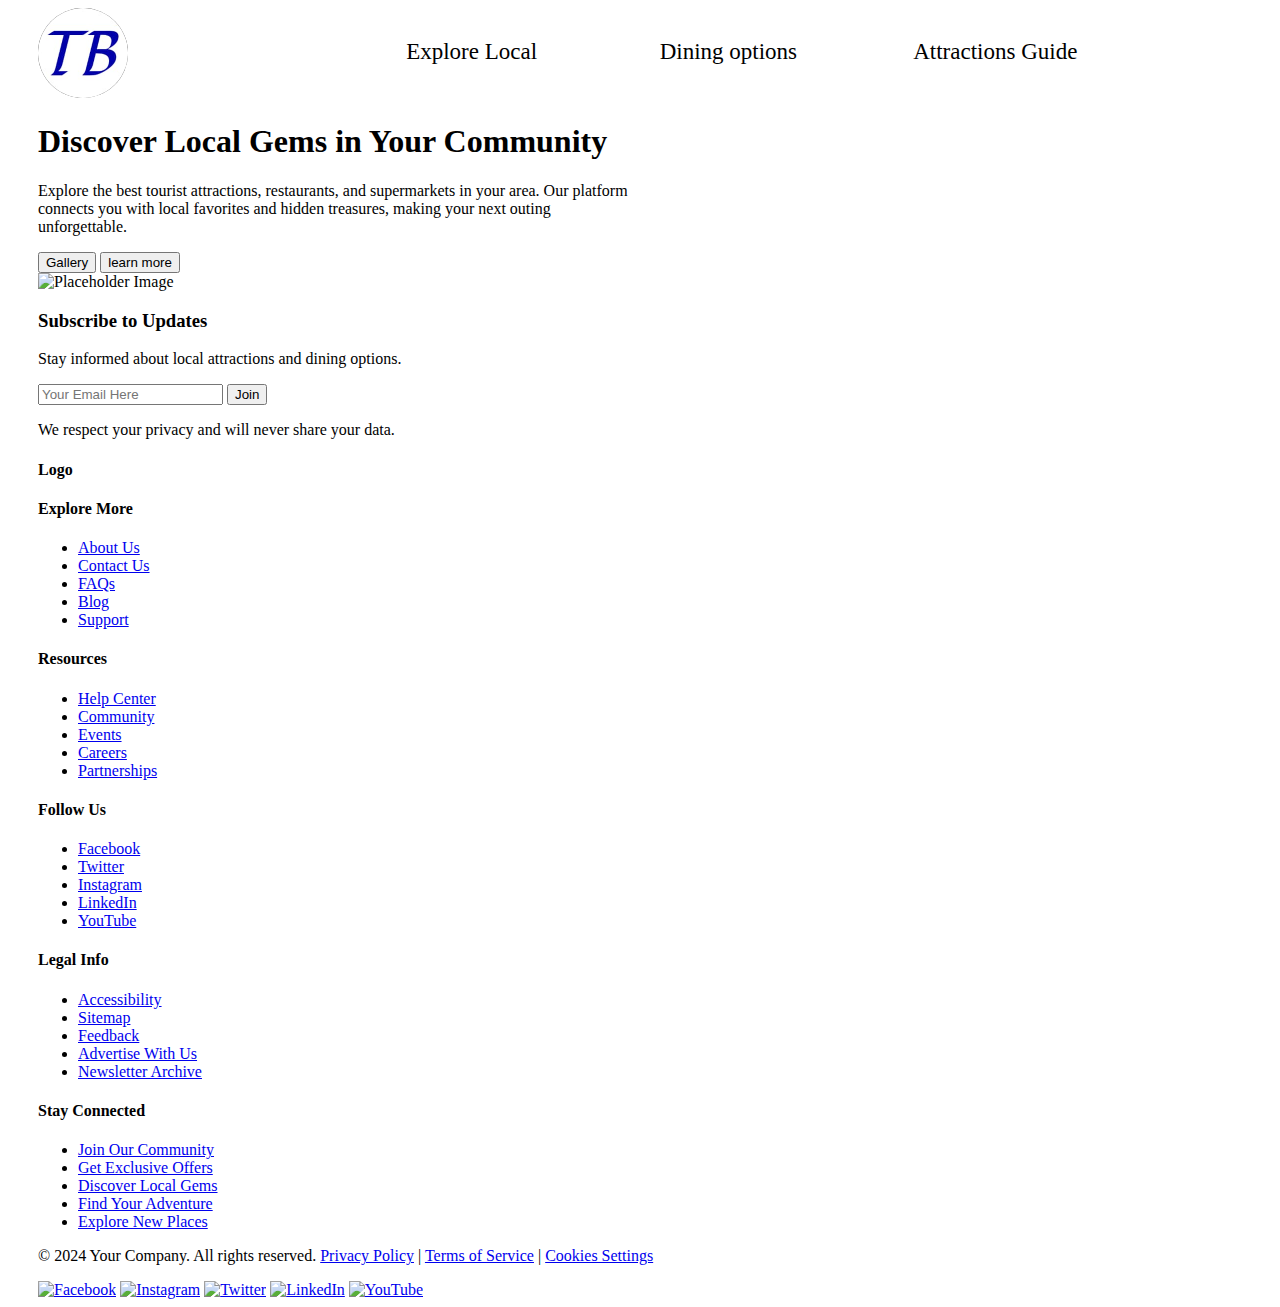
==== page2.html @ 70635975 "the page two" ====
<!DOCTYPE html>
<html lang="en">
<head>
    <meta charset="UTF-8">
    <meta name="viewport" content="width=device-width, initial-scale=1.0">
    <title>Document</title>
    <link rel="stylesheet" href="style.css">
</head>
    <header>
        <div class="logodiv"><img class="logo" src="projectlogo.jpg" alt=""></div>
        
            <nav class="nav">
                <ul class="navul">
                    <li class="navli"><a class="navAnchor"href="">Explore Local  </a></li>
                    <li class="navli"><a class="navAnchor"href="">Dining options </a></li>
                    <li class="navli"><a class="navAnchor"href="">Attractions Guide</a></li>
                    
                </ul>
                
            </nav>
        
    </header>
    <!--section2-->
     <section class="Section2">
        <main>

            <div class="div1">
              <h1>Discover Local Gems in Your Community</h1>
            </div>
             <div class="div1">
             <p>
                Explore the best tourist attractions, restaurants, and supermarkets in your area. 
                 Our platform connects you with local favorites and hidden treasures, making your next outing unforgettable.
             </p>
                            <!-- Buttons -->
         <div class="buttons">
            <button class="btn1">Gallery</button>
            <button class="btn2">learn more</button>
          </div> 

       </div>
        </main>






      
</div>
        <!-- Placeholder Image -->
        <div class="imagepag2">
            <!-- The actual image -->
            <img  class="placeholder"  src="images/BaeCation websitepics/frontpicture2.jpeg" alt="Placeholder Image">
        </div>
    </section>


    <footer>
        <div class="subscribe">
            <h3>Subscribe to Updates</h3>
            <p>Stay informed about local attractions and dining options.</p>
            <div class="email-subscribe">
                <input type="email" placeholder="Your Email Here" />
                <button>Join</button>
            </div>
            <p class="privacy-text">We respect your privacy and will never share your data.</p>
        </div>
        <div class="footer-content">
            <div class="footer-column">
                <h4>Logo</h4>
            </div>
            <div class="footer-column">
                <h4>Explore More</h4>
                <ul>
                    <li><a href="#">About Us</a></li>
                    <li><a href="#">Contact Us</a></li>
                    <li><a href="#">FAQs</a></li>
                    <li><a href="#">Blog</a></li>
                    <li><a href="#">Support</a></li>
                </ul>
            </div>
            <div class="footer-column">
                <h4>Resources</h4>
                <ul>
                    <li><a href="#">Help Center</a></li>
                    <li><a href="#">Community</a></li>
                    <li><a href="#">Events</a></li>
                    <li><a href="#">Careers</a></li>
                    <li><a href="#">Partnerships</a></li>
                </ul>
            </div>
            <div class="footer-column">
                <h4>Follow Us</h4>
                <ul>
                    <li><a href="#">Facebook</a></li>
                    <li><a href="#">Twitter</a></li>
                    <li><a href="#">Instagram</a></li>
                    <li><a href="#">LinkedIn</a></li>
                    <li><a href="#">YouTube</a></li>
                </ul>
            </div>
            <div class="footer-column">
                <h4>Legal Info</h4>
                <ul>
                    <li><a href="#">Accessibility</a></li>
                    <li><a href="#">Sitemap</a></li>
                    <li><a href="#">Feedback</a></li>
                    <li><a href="#">Advertise With Us</a></li>
                    <li><a href="#">Newsletter Archive</a></li>
                </ul>
            </div>
            <div class="footer-column">
                <h4>Stay Connected</h4>
                <ul>
                    <li><a href="#">Join Our Community</a></li>
                    <li><a href="#">Get Exclusive Offers</a></li>
                    <li><a href="#">Discover Local Gems</a></li>
                    <li><a href="#">Find Your Adventure</a></li>
                    <li><a href="#">Explore New Places</a></li>
                </ul>
            </div>
        </div>
        <div class="footer-bottom">
            <p>&copy; 2024 Your Company. All rights reserved. 
                <a href="#">Privacy Policy</a> | 
                <a href="#">Terms of Service</a> | 
                <a href="#">Cookies Settings</a>
            </p>
            <div class="social-icons">
                <a href="#"><img src="images/BaeCation websitepics/icons8-facebook-50.png" alt="Facebook"></a>
                <a href="#"><img src="images/BaeCation websitepics/icons8-instagram-50.png" alt="Instagram"></a>
                <a href="#"><img src="images/BaeCation websitepics/icons8-x-50.png" alt="Twitter"></a>
                <a href="#"><img src="images/BaeCation websitepics/icons8-linkedin-50.png" alt="LinkedIn"></a>
                <a href="#"><img src="images/BaeCation websitepics/icons8-youtube-50.png" alt="YouTube"></a>
            </div>
        </div>
    </footer>
    
</body>
</html>
---- style.css ----
.logo{
    border-radius: 50%;
}
body{
    padding: 0px 30px;
    
}
.navAnchor{
    text-decoration: none;
    color: black;
    font-size: 23px;
}
.navul{
    list-style-type: none;
}
header{
    display: flex;
    justify-content: space-between;
    width: 95%;
}
.logo{
    height: 90px;
}
.nav{
    width: 70%;
padding: 15px;
    
}
.navul{
    display: grid;
    grid-template-columns: 1fr 1fr 1fr;
    
    
}
.navAnchor:hover{
    color: red;
 text-decoration: underline;
}
.header{
    padding: 20px;
}

.section1{
    margin-top: 100px;
    display: flex;
    justify-content: space-between;
    width: 98%;
}
.text12{
    font-size: 22px;
}
.img1{
    width: 500px;
    
}
.div1{
    width: 50%;
}
.img1{
    width: 49%;
    border-radius: 10%;

}
.div2{
    display: flex;
    justify-content: space-between;
}
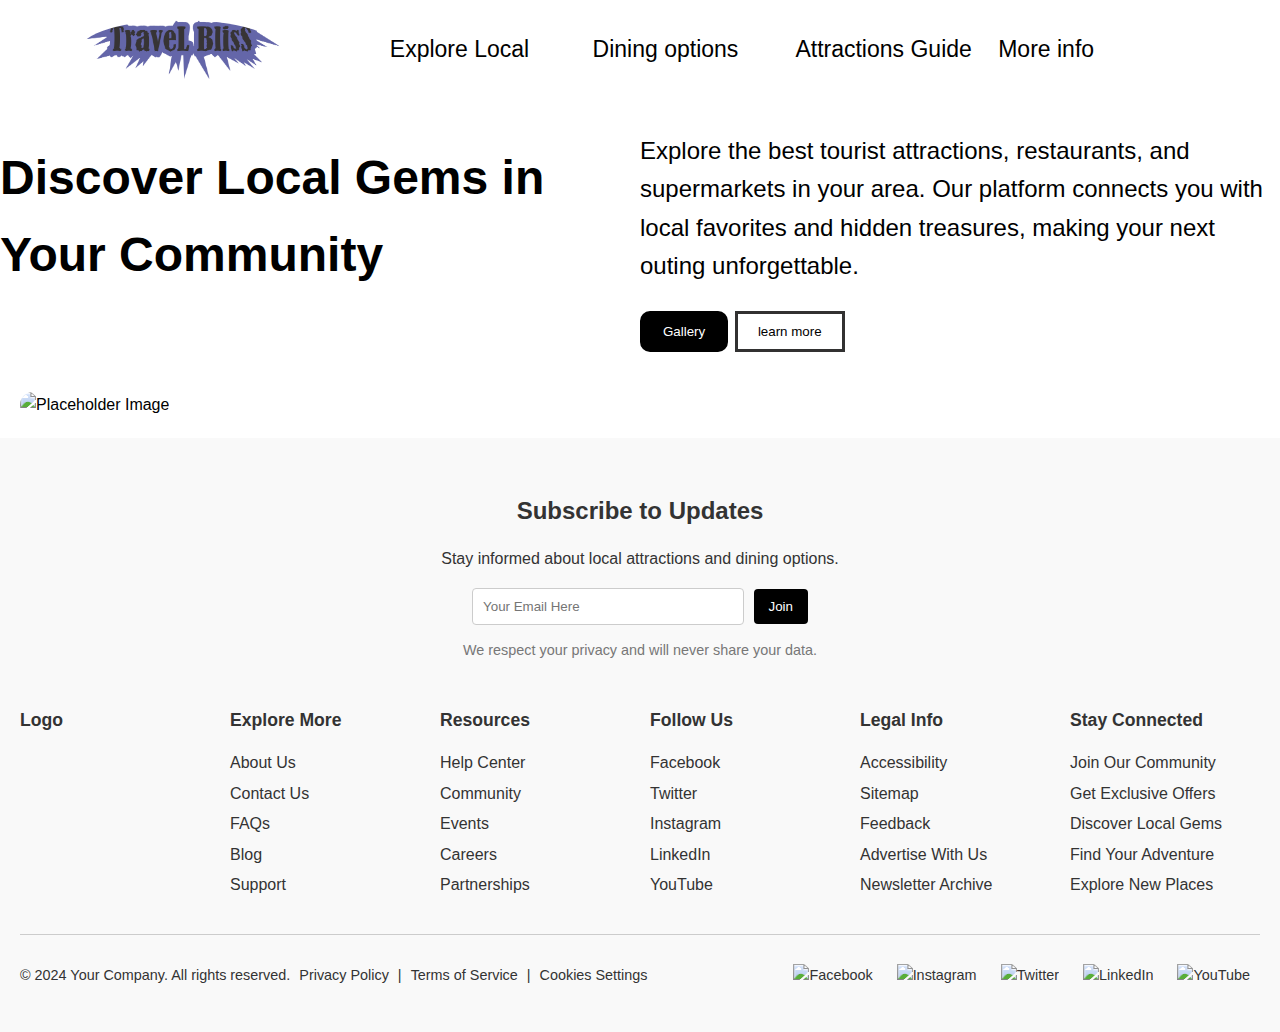
==== commit 5e61e00e: "new java update" ====
--- a/page2.html
+++ b/page2.html
@@ -7,17 +7,18 @@
     <link rel="stylesheet" href="style.css">
 </head>
     <header>
-        <div class="logodiv"><img class="logo" src="projectlogo.jpg" alt=""></div>
+        <div class="logodiv"><img class="logo" src="images/BaeCation websitepics/travel bliss logo.png" alt=""></div>
         
             <nav class="nav">
-                <ul class="navul">
-                    <li class="navli"><a class="navAnchor"href="">Explore Local  </a></li>
-                    <li class="navli"><a class="navAnchor"href="">Dining options </a></li>
-                    <li class="navli"><a class="navAnchor"href="">Attractions Guide</a></li>
-                    
-                </ul>
-                
-            </nav>
+    <ul class="navul">
+        <li class="navli"><a class="navAnchor"href="page2.html">Explore Local  </a></li>
+        <li class="navli"><a class="navAnchor"href="page3.html">Dining options </a></li>
+        <li class="navli"><a class="navAnchor"href="page6.html">Attractions Guide</a></li>
+        <li class="navli"><a class="navAnchor" href="page4.html"> More info</a> </li>
+        
+    </ul>
+    
+</nav>
         
     </header>
     <!--section2-->
--- a/style.css
+++ b/style.css
@@ -3,8 +3,7 @@
 }
 body{
     padding: 0px 30px;
-    
-}
+}  
 .navAnchor{
     text-decoration: none;
     color: black;
@@ -19,7 +18,9 @@
     width: 95%;
 }
 .logo{
-    height: 90px;
+    width: 200px;
+    padding: 20px 40px;
+    margin-left:40px;
 }
 .nav{
     width: 70%;
@@ -28,12 +29,12 @@
 }
 .navul{
     display: grid;
-    grid-template-columns: 1fr 1fr 1fr;
+    grid-template-columns: 1fr 1fr 1fr 1fr;
     
     
 }
 .navAnchor:hover{
-    color: red;
+    color: rgb(28, 0, 90);
  text-decoration: underline;
 }
 .header{
@@ -45,6 +46,8 @@
     display: flex;
     justify-content: space-between;
     width: 98%;
+    padding: 20px 40px;
+    margin-left:40px;
 }
 .text12{
     font-size: 22px;
@@ -64,4 +67,276 @@
 .div2{
     display: flex;
     justify-content: space-between;
-}+}
+/* General Footer Styling */
+footer {
+    background-color: #f9f9f9;
+    color: #333;
+    font-family: Arial, sans-serif;
+    padding: 30px 20px;
+    line-height: 1.6;
+}
+
+/* Subscribe Section */
+.subscribe {
+    text-align: center;
+    margin-bottom: 20px;
+}
+
+.subscribe h3 {
+    font-size: 1.5em;
+    margin-bottom: 10px;
+}
+
+.email-subscribe {
+    margin: 10px auto;
+}
+
+.email-subscribe input {
+    padding: 10px;
+    width: 250px;
+    border: 1px solid #ccc;
+    border-radius: 4px;
+    margin-right: 5px;
+}
+
+.email-subscribe button {
+    padding: 10px 15px;
+    background-color: #000;
+    color: #fff;
+    border: none;
+    cursor: pointer;
+    border-radius: 4px;
+}
+
+.email-subscribe button:hover {
+    background-color: #444;
+}
+
+.privacy-text {
+    font-size: 0.9em;
+    color: #777;
+}
+
+/* Footer Content Grid */
+.footer-content {
+    display: grid;
+    grid-template-columns: repeat(6, 1fr);
+    gap: 20px;
+    margin: 20px 0;
+}
+
+.footer-column h4 {
+    font-size: 1.1em;
+    margin-bottom: 10px;
+}
+
+.footer-column ul {
+    list-style: none;
+    padding: 0;
+}
+
+.footer-column ul li {
+    margin: 5px 0;
+}
+
+.footer-column ul li a {
+    text-decoration: none;
+    color: #333;
+}
+
+.footer-column ul li a:hover {
+    text-decoration: underline;
+    color: #000;
+}
+
+/* Footer Bottom Section */
+.footer-bottom {
+    display: flex;
+    justify-content: space-between;
+    align-items: center;
+    border-top: 1px solid #ccc;
+    padding-top: 15px;
+    font-size: 0.9em;
+}
+
+.footer-bottom a {
+    color: #333;
+    text-decoration: none;
+    margin: 0 5px;
+}
+
+.footer-bottom a:hover {
+    text-decoration: underline;
+}
+
+.social-icons a img {
+    width: 20px;
+    margin: 0 5px;
+}
+/*for page two */
+.section2 {
+    margin-top: auto;
+    display: flex;
+    justify-content: space-between;
+    align-items: center;
+    padding-left: 40px;
+}
+.buttons {
+   position: relative;
+    gap: 10px;
+    justify-content: space-between;
+    margin-bottom: 20px;
+}
+.btn1 {
+    background-color: #000;
+    color: #fff;
+    padding: 10px 20px;
+    border: black solid;
+    border-radius: 10px;
+}
+.btn2 {
+    background-color: white;
+    color: 000;
+    padding: 10px 20px;
+    border: rgb(50, 49, 49) solid;
+}
+.placeholder {
+    background-color:#fff;
+    padding: 20px;
+    border-radius: 40px;
+    width: 100%;
+}
+.div1 {
+    width: 50%;
+    font-size: x-large;
+}
+.div2{
+    width: 50%;
+}
+main{
+    display: flex;
+}
+/* the page3 style */
+ body{
+            font-family: Arial, sans-serif;
+            margin: 0;
+            padding: 0;
+            line-height: 1.6;
+ }
+
+        .container {
+            display: flex;
+            flex-direction: column;
+            align-items: center;
+            padding: 20px;
+        }
+
+        .section {
+            display: flex;
+            justify-content: space-between;
+            align-items: center;
+            margin-bottom: 40px;
+            max-width: 1200px;
+            width: 100%;
+        }
+
+        .text-content {
+            flex: 1;
+            padding-right: 20px;
+        }
+
+        .text-content h1 {
+            font-size: 2rem;
+            color: #333;
+        }
+
+        .text-content p {
+            color: #666;
+        }
+
+        .text-content ul {
+            list-style: none;
+            padding: 0;
+            margin: 0;
+        }
+
+        .text-content ul li {
+            margin: 10px 0;
+        }
+
+        .slider {
+            flex: 1;
+            max-width: 100%;
+            overflow: hidden;
+            position: relative;
+            border: 1px solid #ddd;
+            border-radius: 8px;
+            background-color: #f9f9f9;
+        }
+
+        .slides {
+            display: flex;
+            width: 100%;
+            transition: transform 0.1s ease-in-out;
+        }
+        .slides1{
+            width: 100%;
+
+        }
+
+        .slides img {
+            width: 100%;
+            border-radius: 8px;
+        }
+
+        .navigation {
+            position: absolute;
+            top: 50%;
+            width: 100%;
+            display: flex;
+            justify-content: space-between;
+            transform: translateY(-50%);
+        }
+
+        .navigation button {
+            background-color: rgba(233, 221, 221, 0.5);
+            color: #fff;
+            border: none;
+            padding: 10px;
+            cursor: pointer;
+            border-radius: 50%;
+        }
+        .footer_page3{
+            text-align: center;
+            background-color: #333;
+            color: #fff;
+            padding: 20px;
+            width: 100%;
+        }
+
+        .footer_page3 button {
+            margin: 10px;
+            padding: 10px 20px;
+            background-color: #000;
+            color: #fff;
+            border: none;
+            cursor: pointer;
+            border-radius: 5px;
+        }
+        .cube-section{
+            display: grid;
+            grid-template-columns: repeat(auto-fit, minmax(200px, 1fr));
+            justify-content: space-around;
+            align-items: center;
+            margin-top: 50px;
+            gap: 20px;
+        }
+        .cube-section img{
+            width: 50px;
+        }
+        .box img {
+            width: 50px;
+            height: 50px;
+            margin-bottom: 10px;
+          }
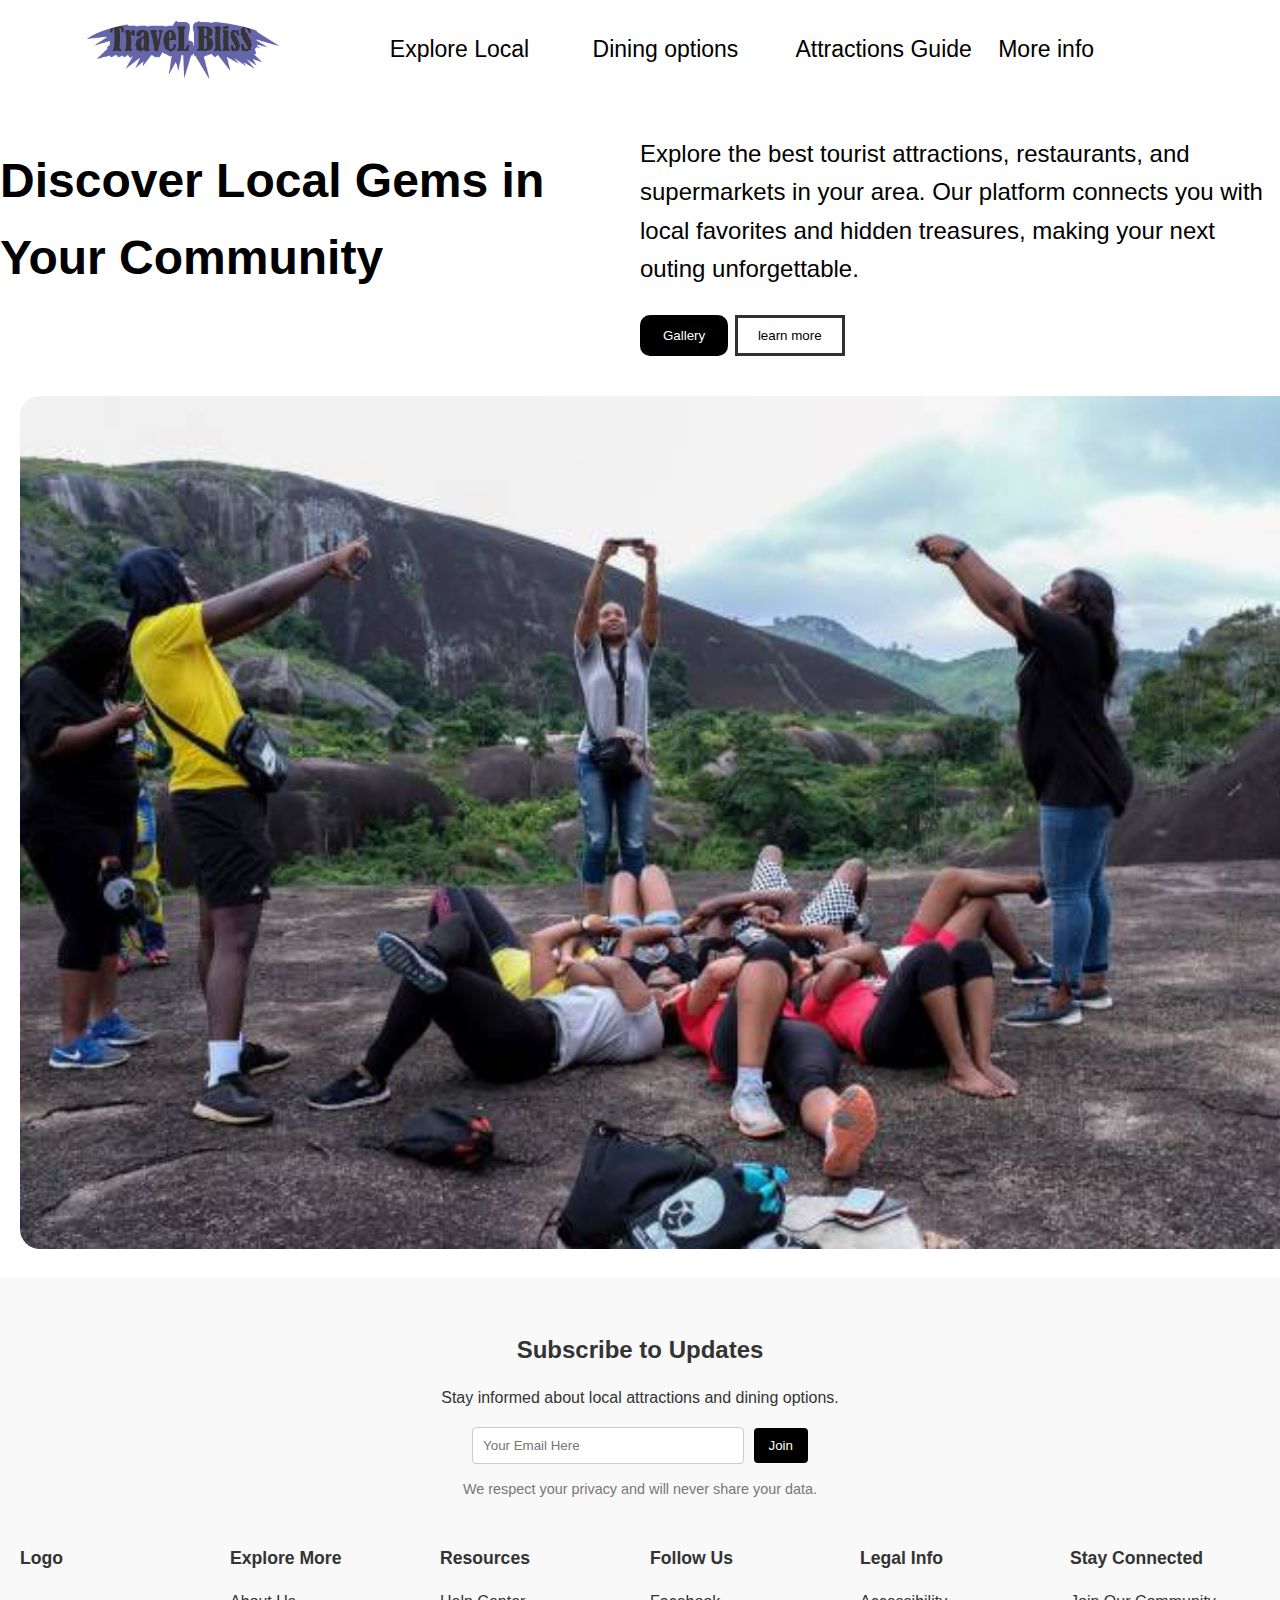
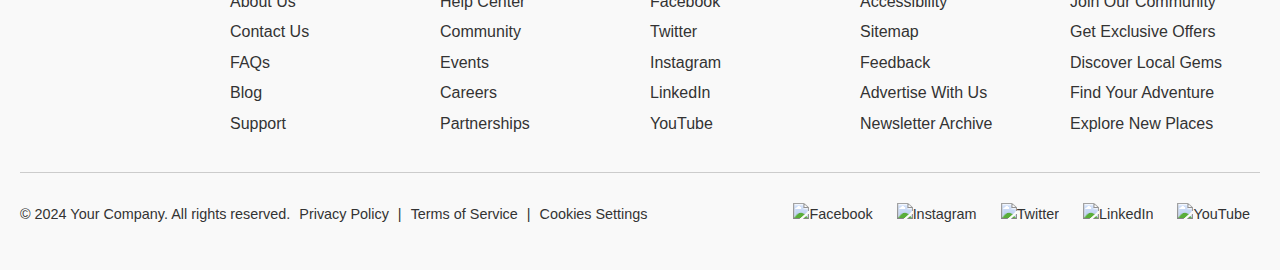
==== commit 00ce0b49: "new update" ====
--- a/page2.html
+++ b/page2.html
@@ -6,14 +6,15 @@
     <title>Document</title>
     <link rel="stylesheet" href="style.css">
 </head>
-    <header>
-        <div class="logodiv"><img class="logo" src="images/BaeCation websitepics/travel bliss logo.png" alt=""></div>
+    <html>
+        <header>
+ <div class="logodiv"><a class="navAnchor"href="index.html"><img class="logo" src="images/BaeCation websitepics/travel bliss logo.png" alt=""></a></div>
         
             <nav class="nav">
     <ul class="navul">
         <li class="navli"><a class="navAnchor"href="page2.html">Explore Local  </a></li>
         <li class="navli"><a class="navAnchor"href="page3.html">Dining options </a></li>
-        <li class="navli"><a class="navAnchor"href="page6.html">Attractions Guide</a></li>
+        <li class="navli"><a class="navAnchor"href="page5.html">Attractions Guide</a></li>
         <li class="navli"><a class="navAnchor" href="page4.html"> More info</a> </li>
         
     </ul>
@@ -52,7 +53,7 @@
         <!-- Placeholder Image -->
         <div class="imagepag2">
             <!-- The actual image -->
-            <img  class="placeholder"  src="images/BaeCation websitepics/frontpicture2.jpeg" alt="Placeholder Image">
+            <img  class="placeholder"  src="images/BaeCation websitepics/FRONT-views-1.jpeg" alt="Placeholder Image">
         </div>
     </section>
 
--- a/style.css
+++ b/style.css
@@ -53,21 +53,23 @@
     font-size: 22px;
 }
 .img1{
-    width: 500px;
+    width: 400pxx;
+    height: 500px;
+    display: flex;
     
 }
-.div1{
+.div1 .div2{
     width: 50%;
+    display: flex;
+    justify-content: space-between;
 }
 .img1{
     width: 49%;
     border-radius: 10%;
 
 }
-.div2{
-    display: flex;
-    justify-content: space-between;
-}
+   
+   
 /* General Footer Styling */
 footer {
     background-color: #f9f9f9;
